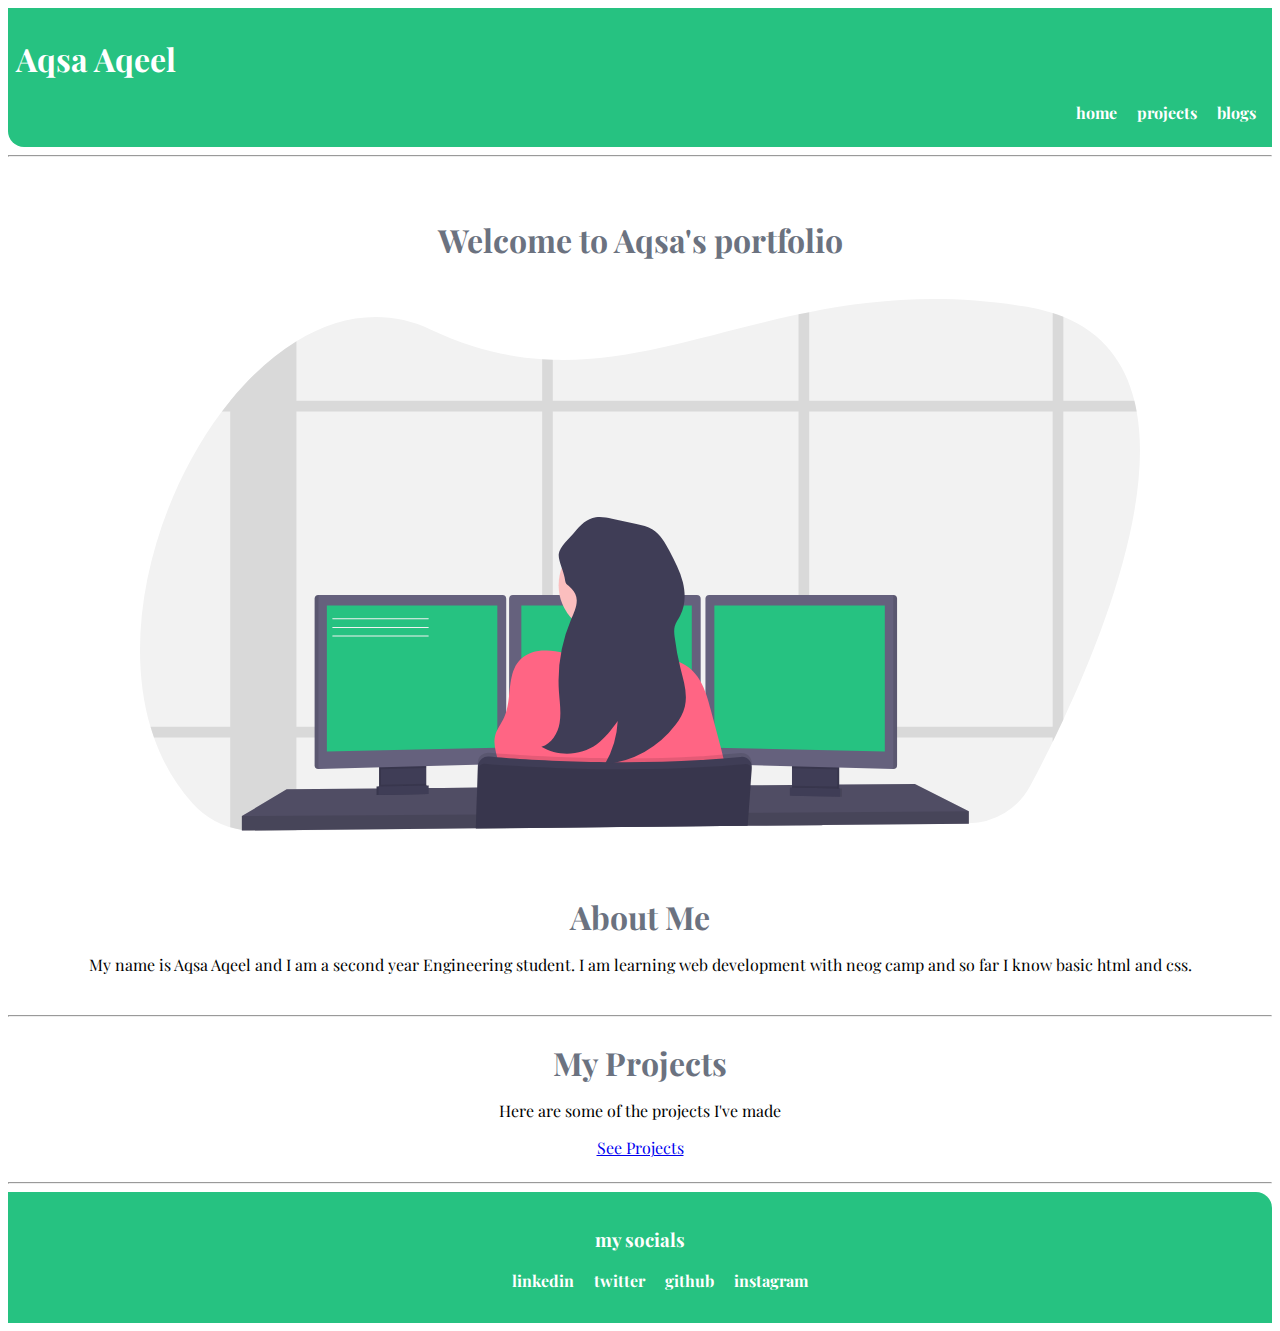
==== index.html @ a163c07f "feat: added a project link" ====
<!DOCTYPE html>
<html lang="en">
<head>
    <meta charset="UTF-8">
    <meta http-equiv="X-UA-Compatible" content="IE=edge">
    <meta name="viewport" content="width=device-width, initial-scale=1.0">
    <title>Aqsa's Portfolio</title>
    <link rel = "stylesheet" href="style.css">
    <link rel="preconnect" href="https://fonts.googleapis.com">
    <link rel="preconnect" href="https://fonts.gstatic.com" crossorigin>
    <link href="https://fonts.googleapis.com/css2?family=Playfair+Display:wght@500&display=swap" rel="stylesheet">

</head>
<body>
    <nav class = "navigation-bar">
    <h1>Aqsa Aqeel</h1>
    <ul id = "list-non-bullet nav-pills">
    <li class = "inline-list-element">
        <a class = "link-active" href="/_">home</a>
    </li>
    <li class = "inline-list-element">
        <a class = "link link-active" href="/_">projects</a>
    </li>
    <li class = "inline-list-element">
        <a class = "link link-active" href="/_">blogs</a>
    </li>
    </ul>
    </nav>

    <hr>

    <header class="hero">
        <h1>Welcome to Aqsa's portfolio</h1>
        <img class = "hero-img" src="hero.svg">
    </header>
    
    <section class="section">
        <h2>About Me</h2>
        <p>My name is Aqsa Aqeel and I am a second year Engineering student. I am learning web development with neog camp and so far I know basic html and css.</p>        
    </section>

    <hr>

    <section class="section">
    <h2>My Projects</h2>
    <p>Here are some of the projects I've made</p>
    <a class ="primary-link" href="index.html">See Projects</a>
    </section>

    <hr>

    <footer class="gray-bg">
    <h3>my socials</h3>
    <ul id = "list-non-bullet nav-pills">
        <li class = "inline-list-element">
            <a class = "link-active" href="/_">linkedin</a>
        </li>
        <li class = "inline-list-element">
            <a class = "link link-active" href="/_">twitter</a>
        </li>
        <li class = "inline-list-element">
            <a class = "link link-active" href="/_">github</a>
        </li>
        <li class = "inline-list-element">
            <a class = "link link-active" href="/_">instagram</a>
        </li>
        </ul>
    </footer>

</body>
</html>
---- style.css ----
body {
    font-family: 'Playfair Display', serif;
    align-content: center;
}
.navigation-bar {
    background : #26C281;
    color :white;
    padding : 0.5rem;
    border-bottom-left-radius : 1rem;

}
.link-active{
    color : white;
    text-decoration: none;
    font-weight : bold;
}
ul {
    display: block;
    margin-block-start: 1rem;
    margin-block-end: 1rem;
    margin-inline-start: 0px;
    margin-inline-end: 0px;
    list-style: none;
    text-align : right;
}
.inline-list-element{
    display : inline;
    padding : 0rem 0.5rem;
}
.hero{
    padding: 2rem;
    text-align: center;
    margin : auto;
    color : #6B7280;
}
.hero-img{
    display : block;
    max-width: 1000px;
    margin:auto;
    padding :1rem;
}

.section h1,h2{
    text-align:center;
    margin:auto;
    font-size: xx-large;
    color: #6B7280;

}

.section{
    text-align: center;
    padding : 1rem;
}

.gray-bg{
    background: #26C281;
    color:white;
    text-align: center;
    padding :1rem;
    border-top-right-radius: 1rem;
}
.gray-bg ul{
    text-align: center;
}
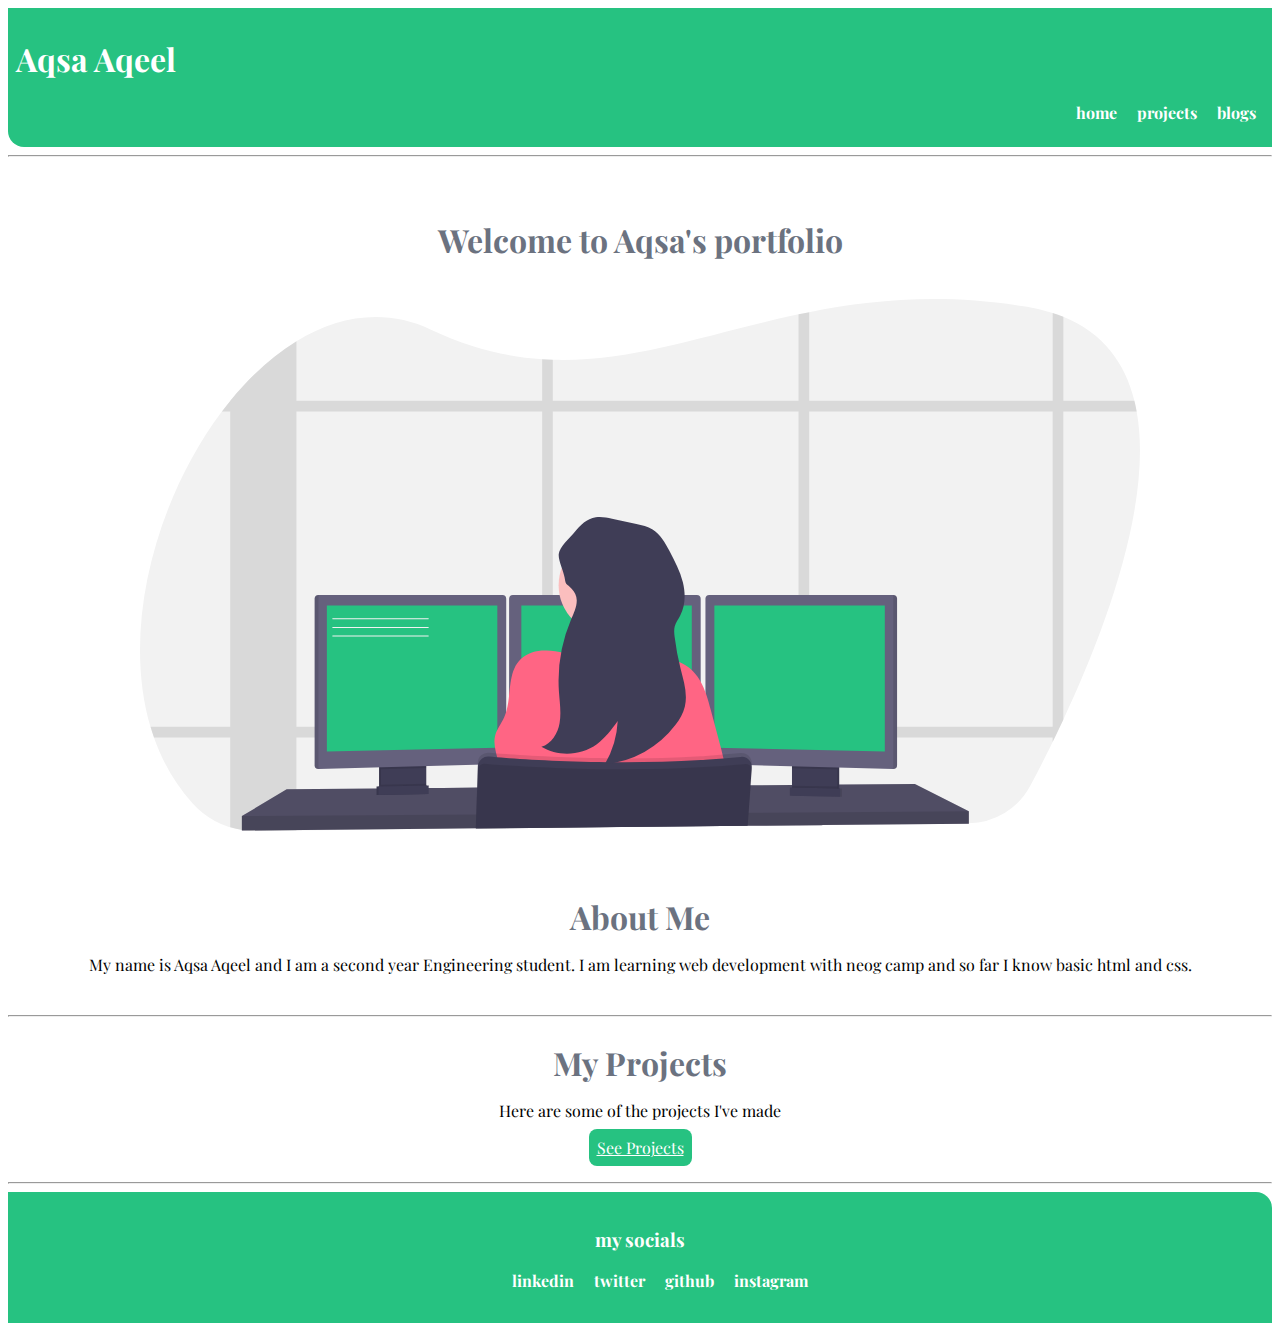
==== commit a510e7d1: "feat : added a separate pagefpr projects" ====
--- a/index.html
+++ b/index.html
@@ -44,7 +44,7 @@
     <section class="section">
     <h2>My Projects</h2>
     <p>Here are some of the projects I've made</p>
-    <a class ="primary-link" href="index.html">See Projects</a>
+    <a class ="primary-link" href="index1.html">See Projects</a>
     </section>
 
     <hr>
--- a/style.css
+++ b/style.css
@@ -62,4 +62,10 @@
 }
 .gray-bg ul{
     text-align: center;
+}
+.primary-link{
+    background-color: #26C281;
+    border-radius: 0.5rem;
+    color:white;
+    padding: 0.5rem;
 }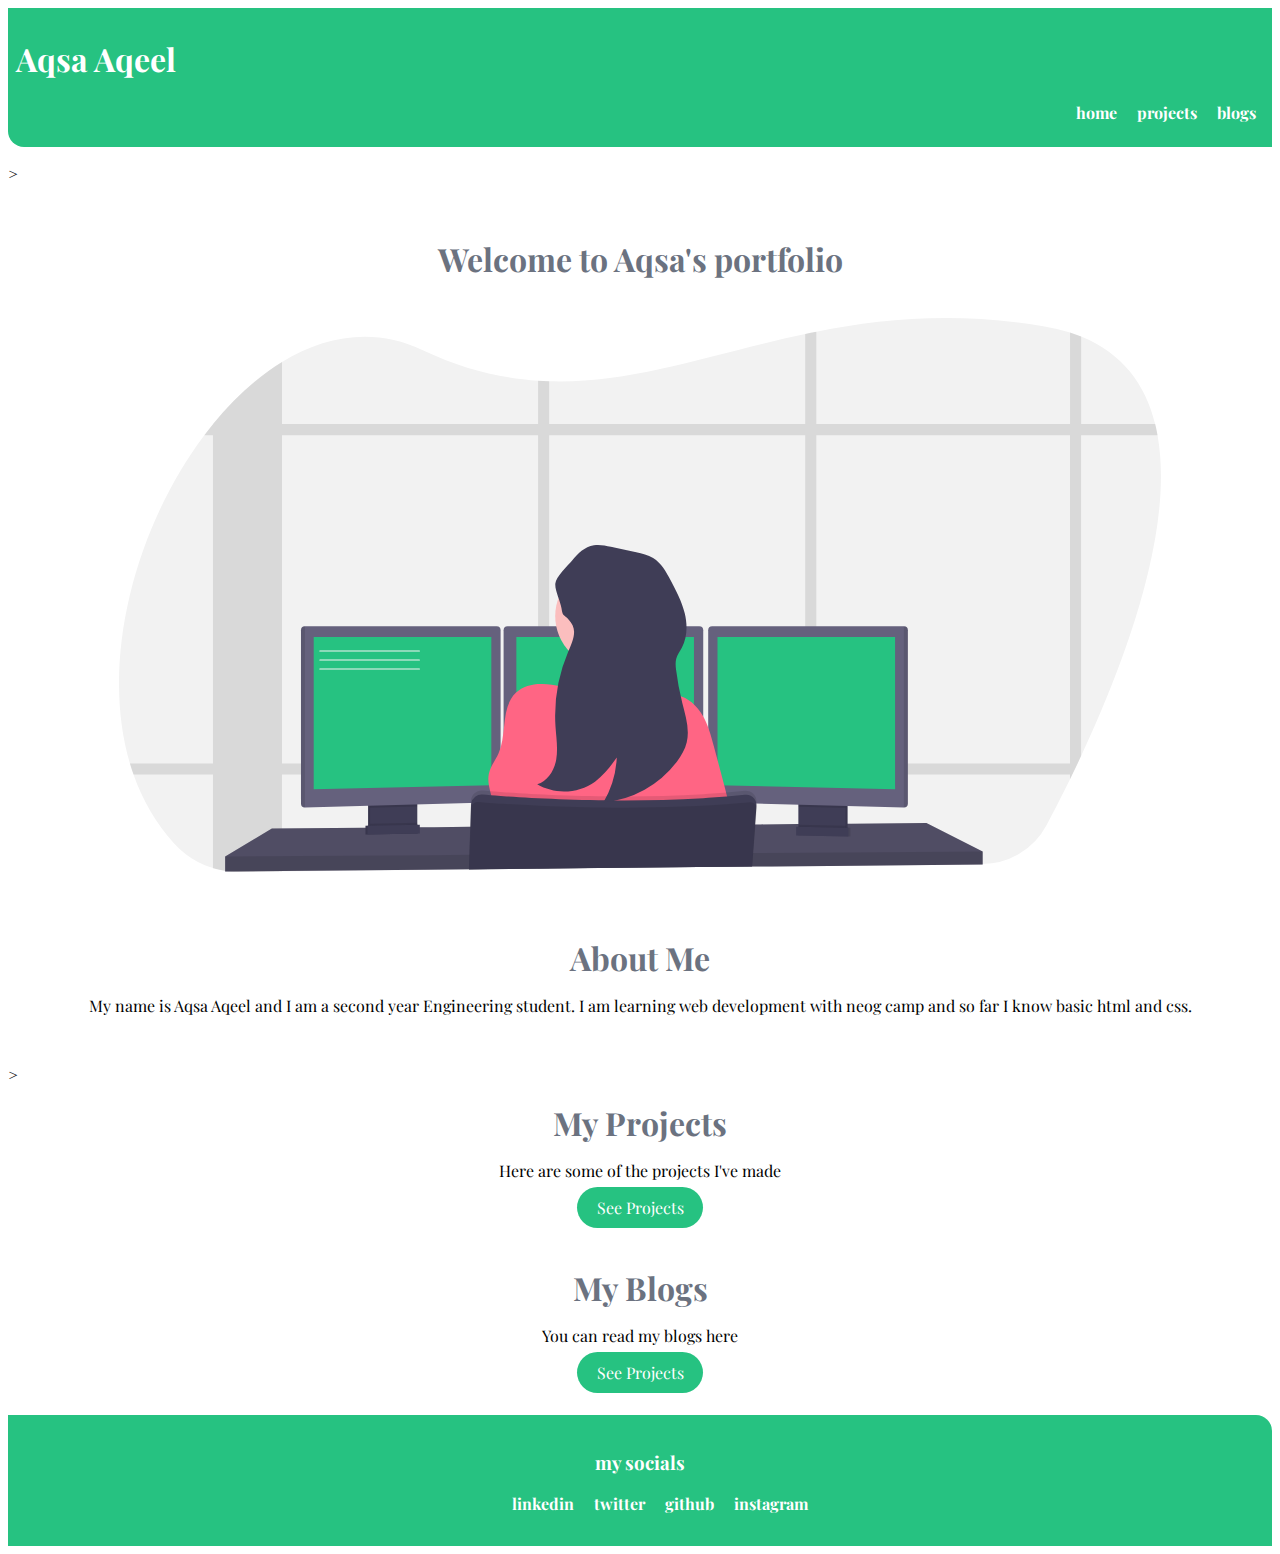
==== commit 61e1af0b: "feat : added links to my socials" ====
--- a/index.html
+++ b/index.html
@@ -16,18 +16,18 @@
     <h1>Aqsa Aqeel</h1>
     <ul id = "list-non-bullet nav-pills">
     <li class = "inline-list-element">
-        <a class = "link-active" href="/_">home</a>
+        <a class = "link-active" href="index.html">home</a>
     </li>
     <li class = "inline-list-element">
-        <a class = "link link-active" href="/_">projects</a>
+        <a class = "link link-active" href="index1.html">projects</a>
     </li>
     <li class = "inline-list-element">
-        <a class = "link link-active" href="/_">blogs</a>
+        <a class = "link link-active" href="blog.html">blogs</a>
     </li>
     </ul>
     </nav>
 
-    <hr>
+    <p></p>>
 
     <header class="hero">
         <h1>Welcome to Aqsa's portfolio</h1>
@@ -39,7 +39,7 @@
         <p>My name is Aqsa Aqeel and I am a second year Engineering student. I am learning web development with neog camp and so far I know basic html and css.</p>        
     </section>
 
-    <hr>
+    <p></p>>
 
     <section class="section">
     <h2>My Projects</h2>
@@ -47,22 +47,29 @@
     <a class ="primary-link" href="index1.html">See Projects</a>
     </section>
 
-    <hr>
+    <p></p>
+
+    <section class="section">
+        <h2>My Blogs</h2>
+        <p>You can read my blogs here</p>
+        <a class ="primary-link" href="first-blog.html">See Projects</a>
+        </section>
+        <p></p>
 
     <footer class="gray-bg">
     <h3>my socials</h3>
     <ul id = "list-non-bullet nav-pills">
         <li class = "inline-list-element">
-            <a class = "link-active" href="/_">linkedin</a>
+            <a class = "link-active" href="https://www.linkedin.com/in/aqsa-aqeel-48a682183/">linkedin</a>
         </li>
         <li class = "inline-list-element">
-            <a class = "link link-active" href="/_">twitter</a>
+            <a class = "link link-active" href="https://twitter.com/aqsacodes">twitter</a>
         </li>
         <li class = "inline-list-element">
-            <a class = "link link-active" href="/_">github</a>
+            <a class = "link link-active" href="https://github.com/aqsaaqeel">github</a>
         </li>
         <li class = "inline-list-element">
-            <a class = "link link-active" href="/_">instagram</a>
+            <a class = "link link-active" href="https://www.instagram.com/aqsacodes/">instagram</a>
         </li>
         </ul>
     </footer>
--- a/style.css
+++ b/style.css
@@ -35,9 +35,10 @@
 }
 .hero-img{
     display : block;
-    max-width: 1000px;
+    max-width: 100%;
+    height:auto;
+    padding :1rem;
     margin:auto;
-    padding :1rem;
 }
 
 .section h1,h2{
@@ -65,7 +66,36 @@
 }
 .primary-link{
     background-color: #26C281;
-    border-radius: 0.5rem;
+    border-radius: 2rem;
+    text-decoration: none;
     color:white;
-    padding: 0.5rem;
+    padding: 0.6rem 1.2rem;
+}
+.grey-article{
+    background: lightgrey;
+    text-align:center;
+    padding:1rem;
+    border-radius: 1rem;;
+}
+.white-article{
+    text-align:center;
+    padding:1rem;
+    border-radius: 1rem;
+}
+.primary-colour-link{
+    background:#26C281;
+    color: white;
+    border-radius: 2rem;
+    padding: 0.6rem 1.2rem;
+    text-decoration: none;
+}
+.secondary-colour-link{
+    color: #26C281;
+    border-radius: 2rem;
+    border: 1px solid;
+    padding: 0.6rem 1.2rem;
+    text-decoration: none;
+}
+.third-heading{
+    color:#6B7280;
 }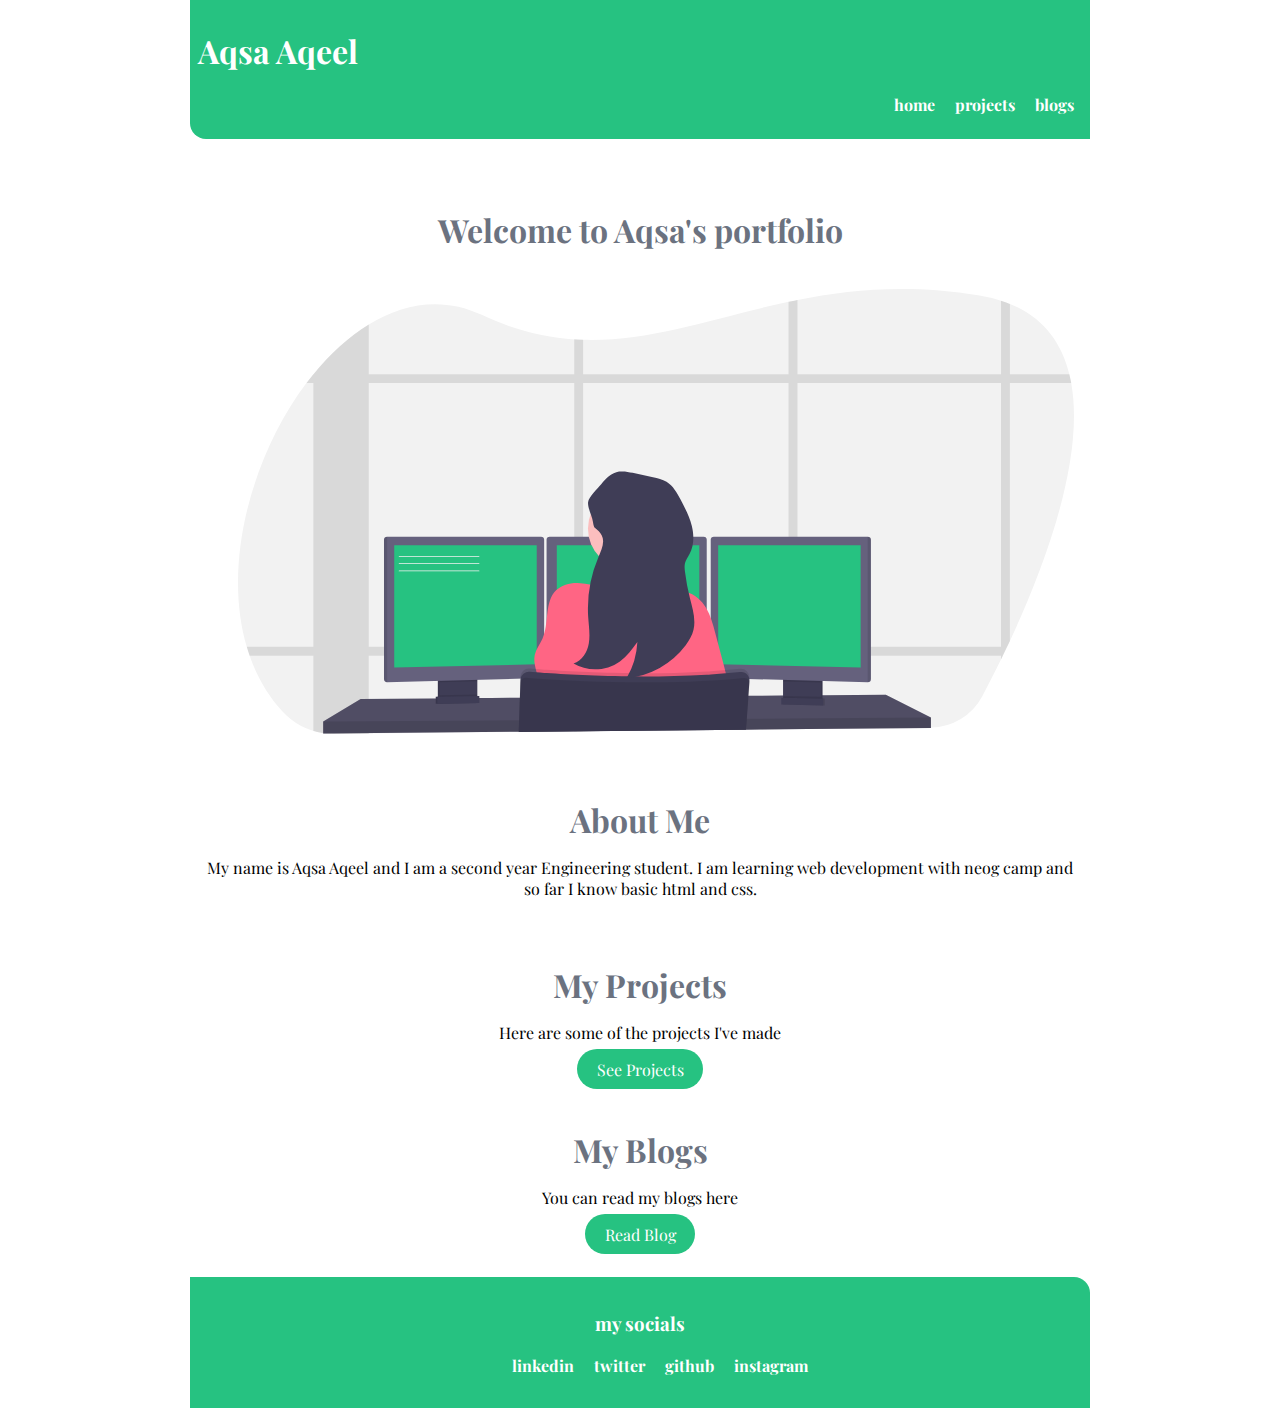
==== commit e0610c1e: "feat : added first blog" ====
--- a/index.html
+++ b/index.html
@@ -27,7 +27,7 @@
     </ul>
     </nav>
 
-    <p></p>>
+    <p></p>
 
     <header class="hero">
         <h1>Welcome to Aqsa's portfolio</h1>
@@ -39,7 +39,7 @@
         <p>My name is Aqsa Aqeel and I am a second year Engineering student. I am learning web development with neog camp and so far I know basic html and css.</p>        
     </section>
 
-    <p></p>>
+    <p></p>
 
     <section class="section">
     <h2>My Projects</h2>
@@ -52,7 +52,7 @@
     <section class="section">
         <h2>My Blogs</h2>
         <p>You can read my blogs here</p>
-        <a class ="primary-link" href="first-blog.html">See Projects</a>
+        <a class ="primary-link" href="blog.html">Read Blog</a>
         </section>
         <p></p>
 
--- a/style.css
+++ b/style.css
@@ -1,6 +1,9 @@
 body {
     font-family: 'Playfair Display', serif;
-    align-content: center;
+    text-align: justify;
+    max-width: 900px;
+    width: 100%;
+    margin: auto;
 }
 .navigation-bar {
     background : #26C281;
@@ -72,7 +75,7 @@
     padding: 0.6rem 1.2rem;
 }
 .grey-article{
-    background: lightgrey;
+    background: #F5F5F5;
     text-align:center;
     padding:1rem;
     border-radius: 1rem;;
@@ -98,4 +101,5 @@
 }
 .third-heading{
     color:#6B7280;
-}+}
+
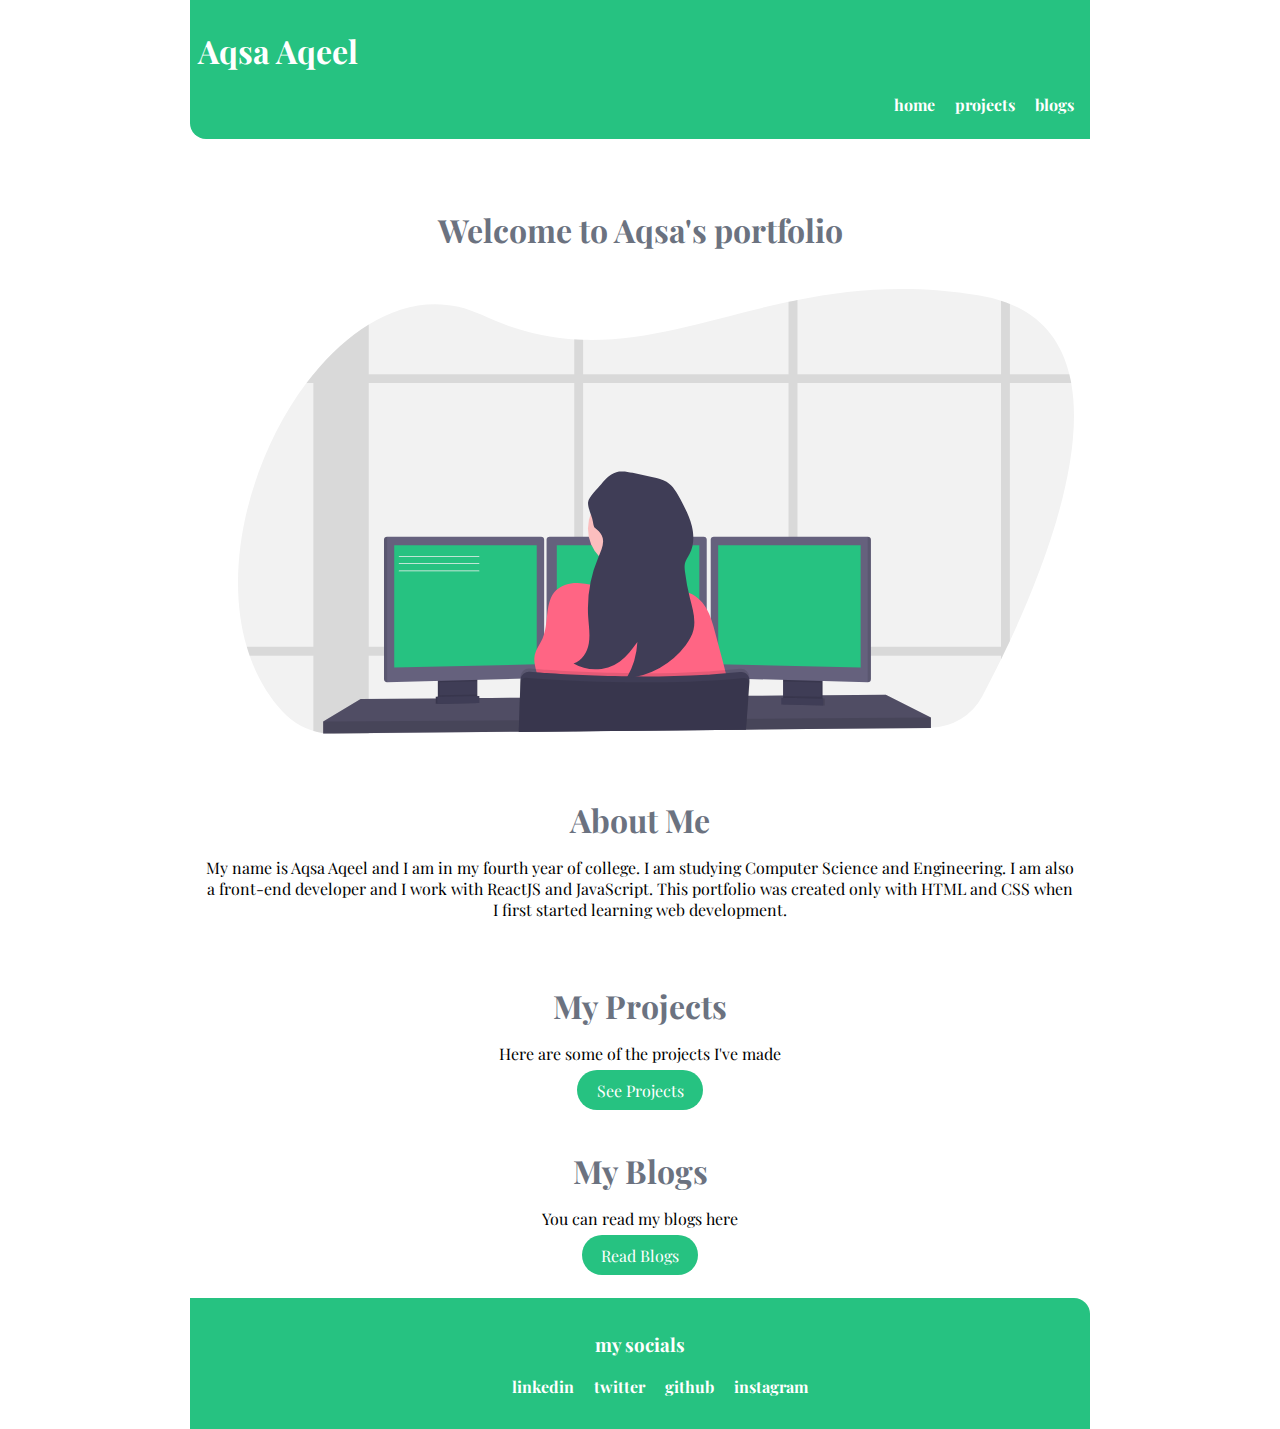
==== commit 577e603d: "Update index.html" ====
--- a/index.html
+++ b/index.html
@@ -6,6 +6,7 @@
     <meta name="viewport" content="width=device-width, initial-scale=1.0">
     <title>Aqsa's Portfolio</title>
     <link rel = "stylesheet" href="style.css">
+    <link rel="shortcut icon" href="my-favicon.png" type="image/x-icon">
     <link rel="preconnect" href="https://fonts.googleapis.com">
     <link rel="preconnect" href="https://fonts.gstatic.com" crossorigin>
     <link href="https://fonts.googleapis.com/css2?family=Playfair+Display:wght@500&display=swap" rel="stylesheet">
@@ -36,7 +37,9 @@
     
     <section class="section">
         <h2>About Me</h2>
-        <p>My name is Aqsa Aqeel and I am a second year Engineering student. I am learning web development with neog camp and so far I know basic html and css.</p>        
+        <p>My name is Aqsa Aqeel and I am in my fourth year of college. I am studying Computer Science and Engineering.
+        I am also a front-end developer and I work with ReactJS and JavaScript. This portfolio was created only with HTML and CSS when I first started 
+        learning web development.</p>        
     </section>
 
     <p></p>
@@ -52,7 +55,7 @@
     <section class="section">
         <h2>My Blogs</h2>
         <p>You can read my blogs here</p>
-        <a class ="primary-link" href="blog.html">Read Blog</a>
+        <a class ="primary-link" href="blog.html">Read Blogs</a>
         </section>
         <p></p>
 
@@ -75,4 +78,4 @@
     </footer>
 
 </body>
-</html>+</html>
